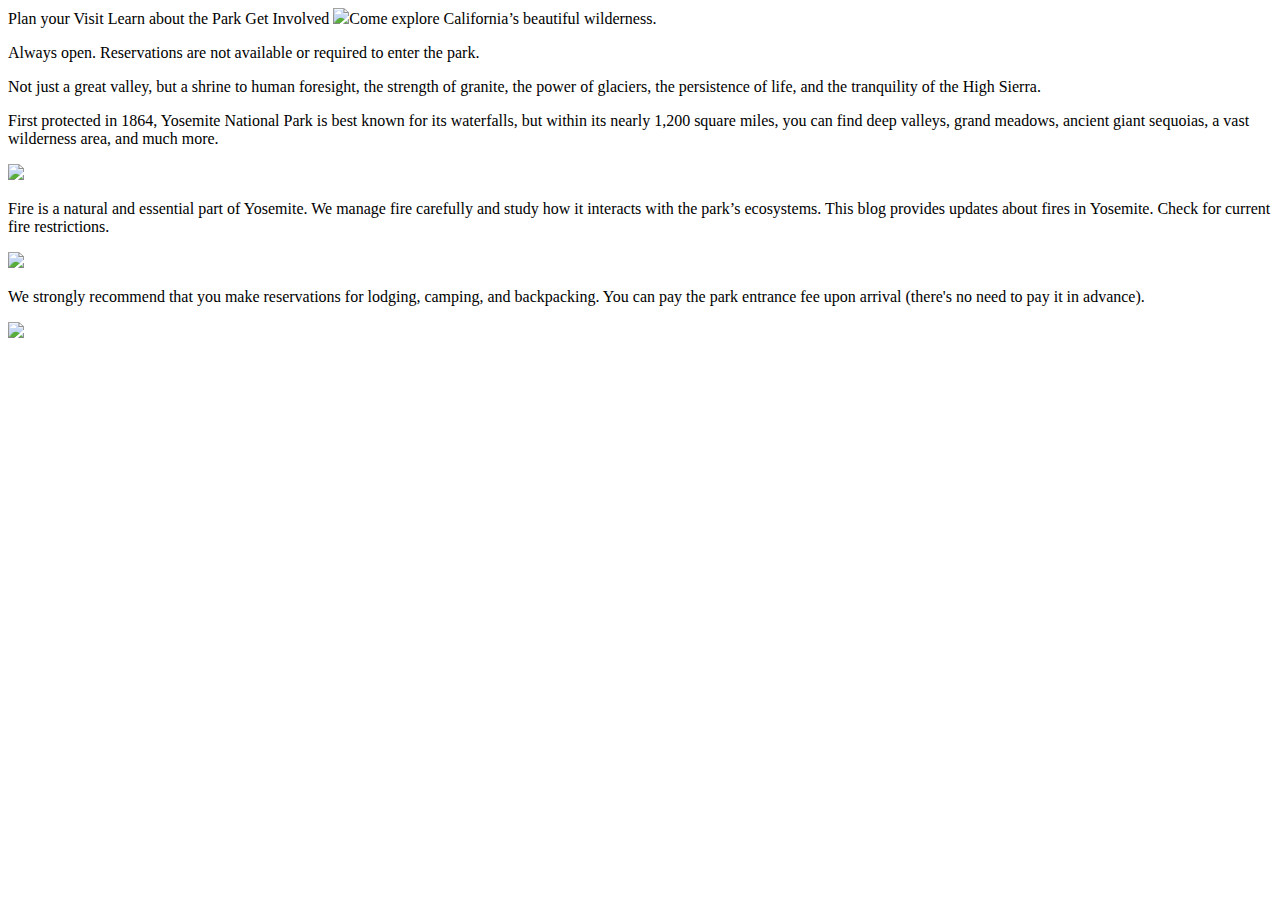
==== index.html @ 97bead6f "Added HTML to the index.html file." ====
<!-- Markup the content below with tags and attributes such that it can be styled in CSS-->
<!DOCTYPE html>
<html lang="en">
<head>
<!-- Link your CSS stylesheet -->
<link rel="stylesheet" type="text/css" href="index.css">   
</head>
<body>
  <header> 
    Plan your Visit
        Learn about the Park
        Get Involved
   
      <img src="assets/header_img.jpg"
      Yosemite Park Guide
      <p>Come explore California’s beautiful wilderness.</p>
      <p>Always open. Reservations are not available or required to enter the park.</p>
  </header>
    <section class="mainContent">
      <p>Not just a great valley, but a shrine to human foresight, the strength of granite, the power of glaciers, the persistence of life, and the tranquility of the High Sierra.</p>
      <p>First protected in 1864, Yosemite National Park is best known for its waterfalls, but within its nearly 1,200 square miles, you can find deep valleys, grand meadows, ancient giant sequoias, a vast wilderness area, and much more.</p>
    </section>    
      <section class="mainContent">
        <img src="https://image.flaticon.com/icons/svg/2979/2979348.svg">
        <p>Fire is a natural and essential part of Yosemite. We manage fire carefully and study how it interacts with the park’s ecosystems. This blog provides updates about fires in Yosemite. Check for current fire restrictions.</p>
      <img src="https://image.flaticon.com/icons/svg/820/820374.svg">
      <p>We strongly recommend that you make reservations for lodging, camping, and backpacking. You can pay the park entrance fee upon arrival (there's no need to pay it in advance).</p>
      </section>
         
      <footer>
        <img src="assets/footer_img.jpg"
        Plan your Visit
        Learn about the Park
        Get Involved
      </footer>
 </body>
</html>
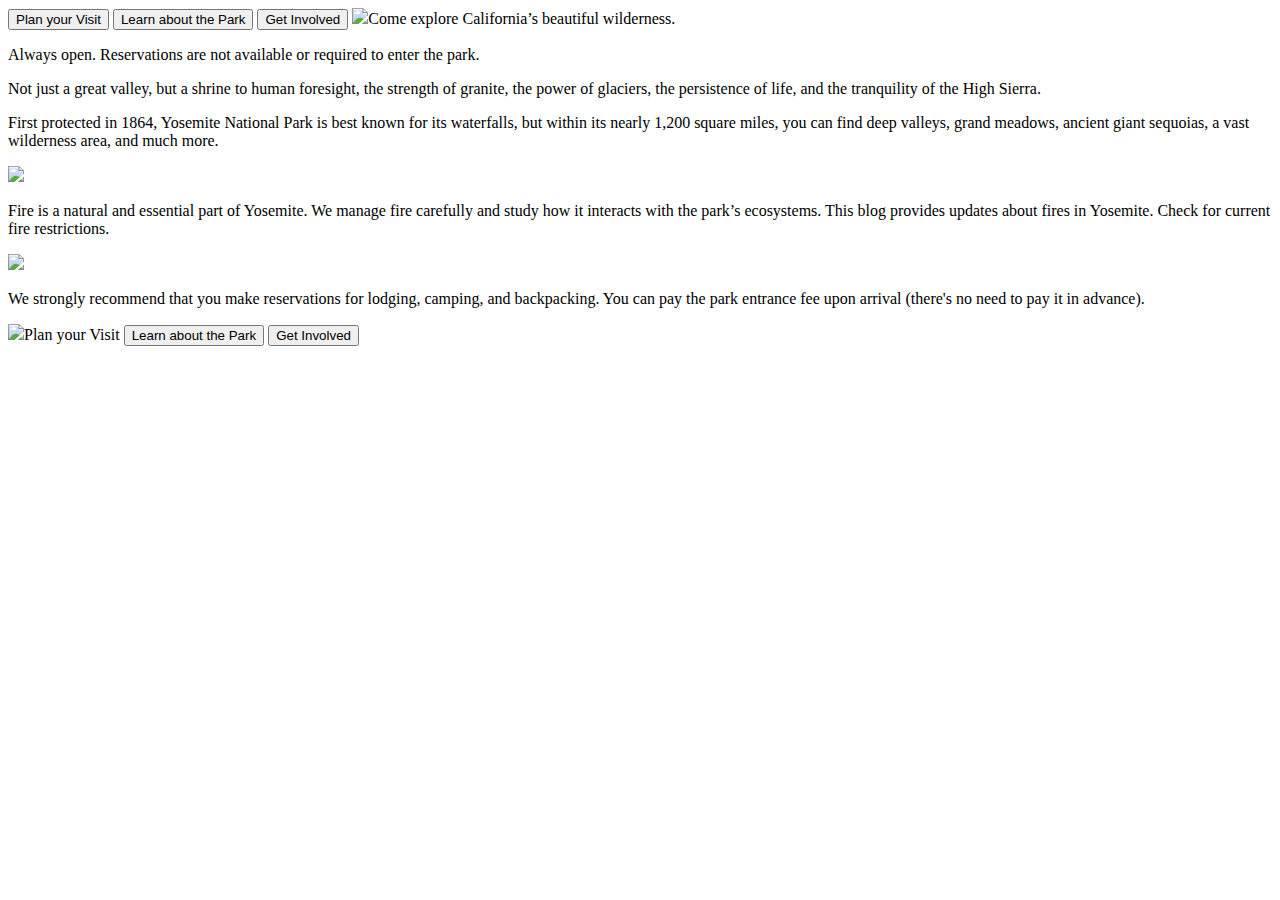
==== commit 3e1a87f6: "Added button tags in the html file." ====
--- a/index.html
+++ b/index.html
@@ -7,14 +7,15 @@
 </head>
 <body>
   <header> 
-    Plan your Visit
-        Learn about the Park
-        Get Involved
-   
+    <button class="button1">Plan your Visit</button>
+    <button class="button2">Learn about the Park</button>
+    <button class="button3">Get Involved</button> 
+      
       <img src="assets/header_img.jpg"
       Yosemite Park Guide
       <p>Come explore California’s beautiful wilderness.</p>
       <p>Always open. Reservations are not available or required to enter the park.</p>
+
   </header>
     <section class="mainContent">
       <p>Not just a great valley, but a shrine to human foresight, the strength of granite, the power of glaciers, the persistence of life, and the tranquility of the High Sierra.</p>
@@ -29,9 +30,9 @@
          
       <footer>
         <img src="assets/footer_img.jpg"
-        Plan your Visit
-        Learn about the Park
-        Get Involved
+    <button class="button1">Plan your Visit</button>
+    <button class="button2">Learn about the Park</button>
+    <button class="button3">Get Involved</button>
       </footer>
  </body>
 </html>
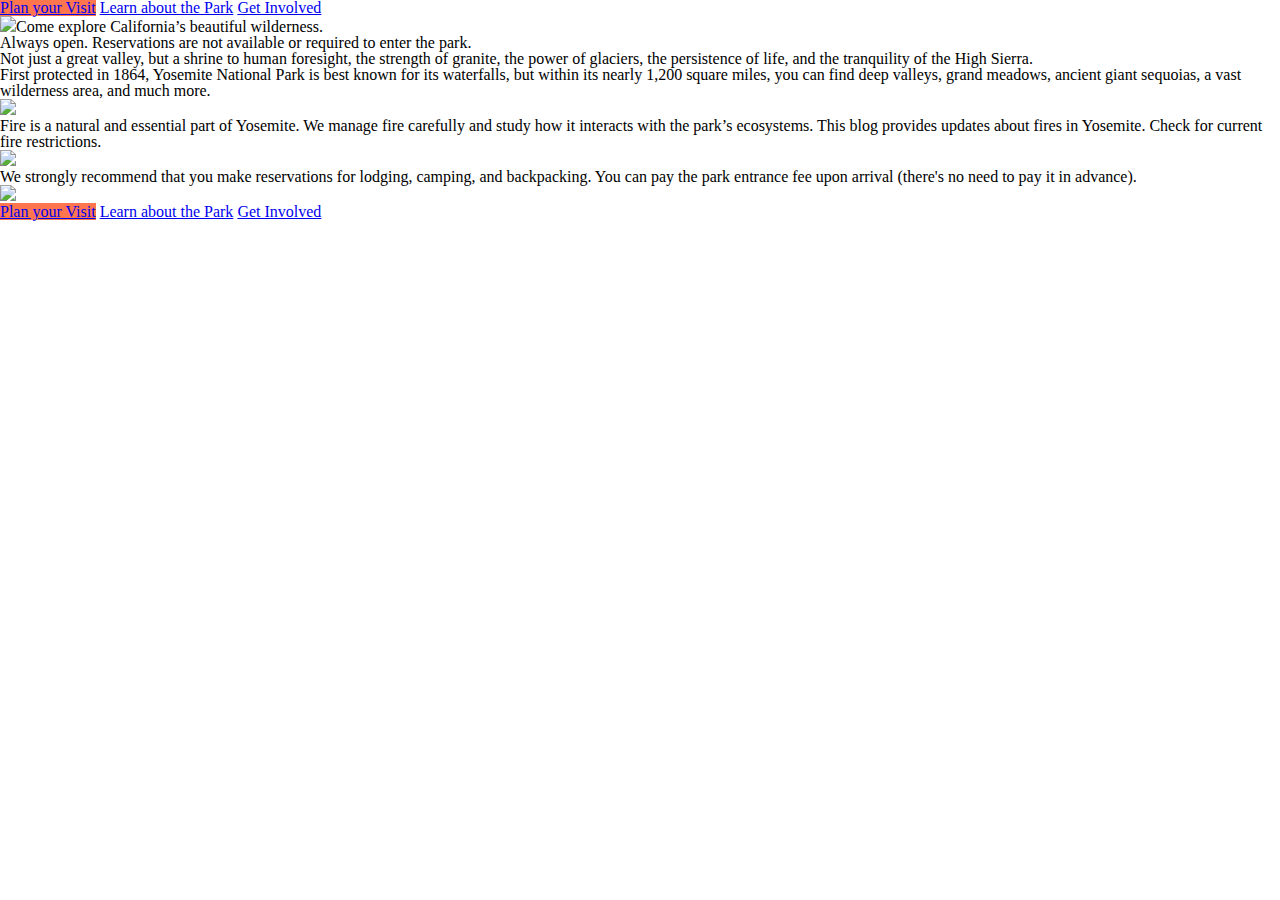
==== commit b8969622: "changed button tags to anchor tags." ====
--- a/index.html
+++ b/index.html
@@ -7,10 +7,12 @@
 </head>
 <body>
   <header> 
-    <button class="button1">Plan your Visit</button>
-    <button class="button2">Learn about the Park</button>
-    <button class="button3">Get Involved</button> 
-      
+    <nav>
+      <a href="#" class="button1">Plan your Visit</a>
+      <a href="#" class="button2">Learn about the Park</a>
+      <a href="#" class="button3">Get Involved</a>
+  </nav>
+     
       <img src="assets/header_img.jpg"
       Yosemite Park Guide
       <p>Come explore California’s beautiful wilderness.</p>
@@ -29,10 +31,13 @@
       </section>
          
       <footer>
-        <img src="assets/footer_img.jpg"
-    <button class="button1">Plan your Visit</button>
-    <button class="button2">Learn about the Park</button>
-    <button class="button3">Get Involved</button>
+        <img src="assets/footer_img.jpg">
+    <nav>
+      <a href="#" class="button1">Plan your Visit</a>
+      <a href="#" class="button2">Learn about the Park</a>
+      <a href="#" class="button3">Get Involved</a>
+  </nav>
+    
       </footer>
  </body>
 </html>
--- a/index.css
+++ b/index.css
@@ -0,0 +1,52 @@
+/* http://meyerweb.com/eric/tools/css/reset/ 
+   v2.0 | 20110126
+   License: none (public domain)
+*/
+
+html, body, div, span, applet, object, iframe,
+h1, h2, h3, h4, h5, h6, p, blockquote, pre,
+a, abbr, acronym, address, big, cite, code,
+del, dfn, em, img, ins, kbd, q, s, samp,
+small, strike, strong, sub, sup, tt, var,
+b, u, i, center,
+dl, dt, dd, ol, ul, li,
+fieldset, form, label, legend,
+table, caption, tbody, tfoot, thead, tr, th, td,
+article, aside, canvas, details, embed, 
+figure, figcaption, footer, header, hgroup, 
+menu, nav, output, ruby, section, summary,
+time, mark, audio, video {
+	margin: 0;
+	padding: 0;
+	border: 0;
+	font-size: 100%;
+	font: inherit;
+	vertical-align: baseline;
+}
+/* HTML5 display-role reset for older browsers */
+article, aside, details, figcaption, figure, 
+footer, header, hgroup, menu, nav, section {
+	display: block;
+}
+body {
+	line-height: 1;
+}
+ol, ul {
+	list-style: none;
+}
+blockquote, q {
+	quotes: none;
+}
+blockquote:before, blockquote:after,
+q:before, q:after {
+	content: '';
+	content: none;
+}
+table {
+	border-collapse: collapse;
+	border-spacing: 0;
+}
+
+.button1 {
+    background-color: #FF764E;
+}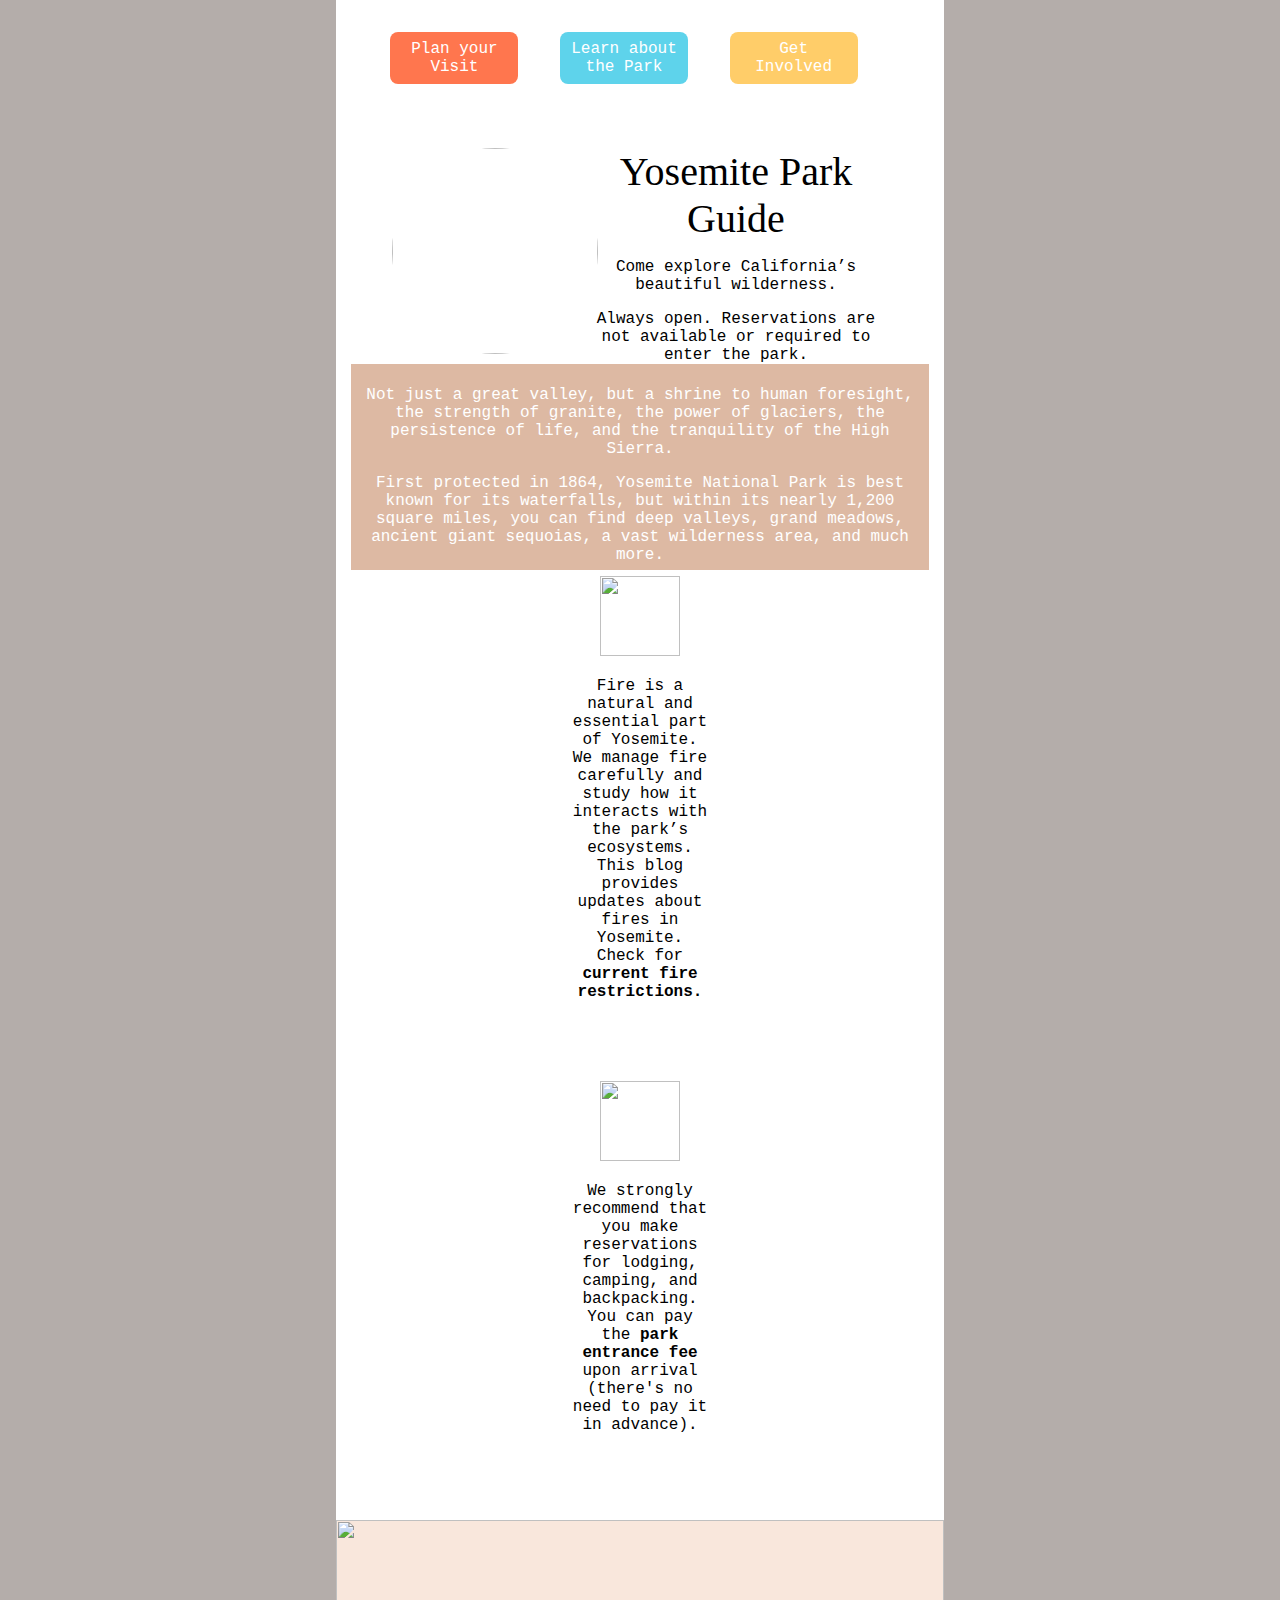
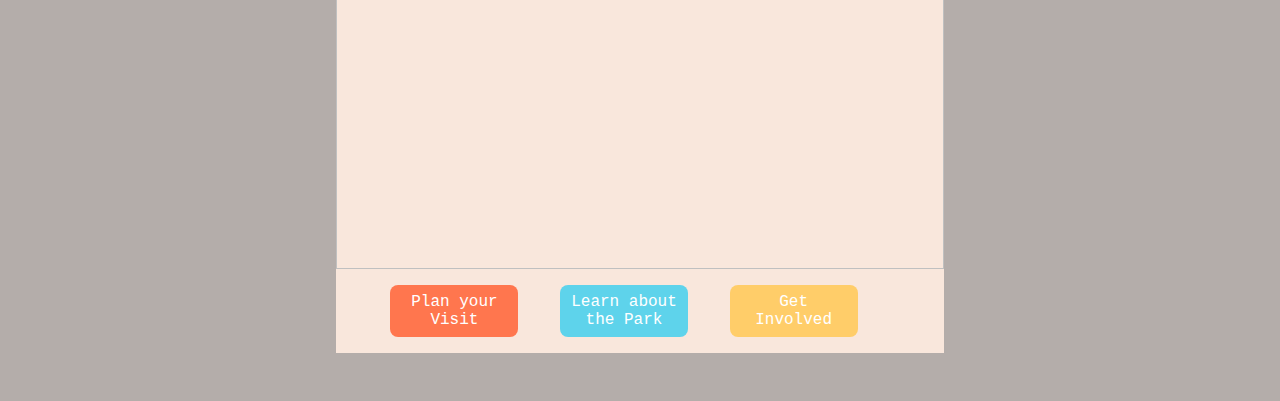
==== commit 77bed65f: "add CSS and finished streach goals" ====
--- a/index.html
+++ b/index.html
@@ -2,42 +2,56 @@
 <!DOCTYPE html>
 <html lang="en">
 <head>
+
+<link rel='icon' href='favicon.ico' type='image/x-icon'>
+
+  <!-- <link href="https://fonts.googleapis.com/css2?family=Chelsea+Market&family=Roboto+Mono&display=swap" rel="stylesheet"> -->
 <!-- Link your CSS stylesheet -->
 <link rel="stylesheet" type="text/css" href="index.css">   
 </head>
 <body>
-  <header> 
-    <nav>
-      <a href="#" class="button1">Plan your Visit</a>
-      <a href="#" class="button2">Learn about the Park</a>
-      <a href="#" class="button3">Get Involved</a>
-  </nav>
+  <div class="mainContent">  
+    <header>
+      <nav>
+      <a href="PlanYourVisit.html" class="button1">Plan your <br>Visit</a>
+      <a href="#" class="button2">Learn about <br>the Park</a>
+      <a href="#" class="button3">Get <br>Involved</a>
+     </nav>
+    </header>
+    
+    <div class="content_1_div">
+      <section class="content_1_img"> 
+       <img src="assets/header_img.jpg">
+      </section>
+
+      <section class="content_1_txt">
+       <h1>Yosemite Park Guide</h1>
+       <p>Come explore California’s beautiful wilderness.</p>
+       <p>Always open. Reservations are not available or required to enter the park.</p>       
+      </section>
+    </div>
      
-      <img src="assets/header_img.jpg"
-      Yosemite Park Guide
-      <p>Come explore California’s beautiful wilderness.</p>
-      <p>Always open. Reservations are not available or required to enter the park.</p>
-
-  </header>
-    <section class="mainContent">
+    <section class="infoBox_1">
       <p>Not just a great valley, but a shrine to human foresight, the strength of granite, the power of glaciers, the persistence of life, and the tranquility of the High Sierra.</p>
       <p>First protected in 1864, Yosemite National Park is best known for its waterfalls, but within its nearly 1,200 square miles, you can find deep valleys, grand meadows, ancient giant sequoias, a vast wilderness area, and much more.</p>
     </section>    
-      <section class="mainContent">
+    <section class="infoBox_2">
         <img src="https://image.flaticon.com/icons/svg/2979/2979348.svg">
-        <p>Fire is a natural and essential part of Yosemite. We manage fire carefully and study how it interacts with the park’s ecosystems. This blog provides updates about fires in Yosemite. Check for current fire restrictions.</p>
+        <p>Fire is a natural and essential part of Yosemite. We manage fire carefully and study how it interacts with the park’s ecosystems. This blog provides updates about fires in Yosemite. Check for <b>current fire restrictions.</b></p>
       <img src="https://image.flaticon.com/icons/svg/820/820374.svg">
-      <p>We strongly recommend that you make reservations for lodging, camping, and backpacking. You can pay the park entrance fee upon arrival (there's no need to pay it in advance).</p>
-      </section>
+      <p>We strongly recommend that you make reservations for lodging, camping, and backpacking. You can pay the <b>park entrance fee</b> upon arrival (there's no need to pay it in advance).</p>
+    </section>
          
       <footer>
         <img src="assets/footer_img.jpg">
     <nav>
-      <a href="#" class="button1">Plan your Visit</a>
-      <a href="#" class="button2">Learn about the Park</a>
-      <a href="#" class="button3">Get Involved</a>
-  </nav>
+      <a href="#" class="button1">Plan your <br>Visit</a>
+      <a href="#" class="button2">Learn about <br>the Park</a>
+      <a href="#" class="button3">Get <br>Involved</a>
+    </nav>
     
       </footer>
+  </div>
+
  </body>
 </html>
--- a/index.css
+++ b/index.css
@@ -1,52 +1,206 @@
-/* http://meyerweb.com/eric/tools/css/reset/ 
-   v2.0 | 20110126
-   License: none (public domain)
-*/
-
-html, body, div, span, applet, object, iframe,
-h1, h2, h3, h4, h5, h6, p, blockquote, pre,
-a, abbr, acronym, address, big, cite, code,
-del, dfn, em, img, ins, kbd, q, s, samp,
-small, strike, strong, sub, sup, tt, var,
-b, u, i, center,
-dl, dt, dd, ol, ul, li,
-fieldset, form, label, legend,
-table, caption, tbody, tfoot, thead, tr, th, td,
-article, aside, canvas, details, embed, 
-figure, figcaption, footer, header, hgroup, 
-menu, nav, output, ruby, section, summary,
-time, mark, audio, video {
-	margin: 0;
-	padding: 0;
-	border: 0;
-	font-size: 100%;
-	font: inherit;
-	vertical-align: baseline;
-}
-/* HTML5 display-role reset for older browsers */
-article, aside, details, figcaption, figure, 
+/* reset css */
+html, body, div, span, applet, object, iframe,  
+h1, h2, h3, h4, h5, h6, p, blockquote, pre,  
+a, abbr, acronym, address, big, cite, code,  
+del, dfn, em, img, ins, kbd, q, s, samp,  
+small, strike, strong, sub, sup, tt, var,  
+b, u, i, center,  
+dl, dt, dd, ol, ul, li,  
+fieldset, form, label, legend,  
+table, caption, tbody, tfoot, thead, tr, th, td,  
+article, aside, canvas, details, embed,  
+figure, figcaption, footer, header, hgroup,  
+menu, nav, output, ruby, section, summary,  
+time, mark, audio, video {  
+margin: 0;  
+padding: 0;  
+border: 0;  
+font-size: 100%;  
+font: inherit;  
+vertical-align: baseline;  
+}
+/* HTML5 display-role reset */
+article, aside, details, figcaption, figure,
 footer, header, hgroup, menu, nav, section {
-	display: block;
-}
+    display: block;
+}
+/* every element is a border-box */
+* {
+    box-sizing: border-box;
+    font-size: 62.5%;
+}
+
+b {
+    font-weight: bold;
+}
+
+/* My code starts here */
+
 body {
-	line-height: 1;
-}
-ol, ul {
-	list-style: none;
-}
-blockquote, q {
-	quotes: none;
-}
-blockquote:before, blockquote:after,
-q:before, q:after {
-	content: '';
-	content: none;
-}
-table {
-	border-collapse: collapse;
-	border-spacing: 0;
+    font-family: 'Roboto Mono', monospace;
+    background-color: #b4adaa;
+    text-align: center;
+    width: 60%;
+    margin: 0 auto;
+    padding: 5rem;
+    padding-top: 0px;
+    padding-bottom: 0px;
+}
+
+header {
+    padding: 2rem;
+    width: 100%;
+}
+
+.mainContent {
+    background-color: white;
+}
+
+nav {
+    width: 100%;
+}
+
+.button1, .button2, .button3 {
+    margin-right: 2rem;
+    width: 8rem;
+    padding: .5rem;
+    border-radius: .5rem;
+    display: inline-block;
+    text-decoration: none;
+    color:white;
 }
 
 .button1 {
     background-color: #FF764E;
+}
+
+.button1:hover {
+    background-color: #963012;
+    color: #FF764E;
+    animation-name: spin;
+    animation-duration: 5000ms;
+    animation-iteration-count: infinite;
+    animation-timing-function: linear;
+}
+
+@keyframes spin {
+    from {
+        transform: rotate(0deg);
+    }
+    to {
+        transform: rotate(360deg);
+    }
+}
+
+.button2 {
+    background-color: #5ED3EB;
+}
+
+.button2:hover {
+    background-color: #107c92;
+    color: #5ED3EB;
+    animation-name: spin;
+    animation-duration: 5000ms;
+    animation-iteration-count: infinite;
+    animation-timing-function: linear;
+}
+
+@keyframes spin {
+    from {
+        transform: rotate(0deg);
+    }
+    to {
+        transform: rotate(360deg);
+    }
+}
+
+.button3 {
+    background-color: #FFCD69;
+}
+
+.button3:hover {
+    background-color: #836a37;
+    color: #FFCD69;
+    animation-name: spin;
+    animation-duration: 5000ms;
+    animation-iteration-count: infinite;
+    animation-timing-function: linear;
+}
+
+@keyframes spin {
+    from {
+        transform: rotate(0deg);
+    }
+    to {
+        transform: rotate(360deg);
+    }
+}
+
+.content_1_div {
+    margin-top: 2rem;
+}
+
+.content_1_img img {
+    border-radius: 50%;
+    display: inline-block;
+    width: 12.9rem;
+    height: 12.9rem;
+}
+
+.content_1_img{
+    display: inline-block;
+    width: 30%;
+    vertical-align: top;
+    display: inline-block;
+}
+
+.content_1_txt {
+    display: inline-block;
+    width: 50%;
+}
+
+p {
+    margin-top: 1rem;
+}
+
+h1 {
+    font-family: 'Chelsea Market', cursive;
+    vertical-align: top;
+    font-size: 2.5rem;
+}
+
+.infoBox_1 {
+    width: 95%;
+    margin: 0 auto;
+    padding: 1%;
+    background-color: #DDB9A3;
+    color: white;
+}
+
+.infoBox_2 {
+    width: 25%;
+    margin: 0 auto;
+    padding: 1%;
+}
+
+.infoBox_2 img {
+    width: 5rem;
+    height: 5rem;
+}
+
+.infoBox_2 p {
+    margin-bottom: 5rem;
+}
+
+footer img {
+    margin-bottom: 1rem;
+    width: 100%;
+    height: 21.8rem;
+    object-fit: cover;
+    object-position: top;
+}
+
+footer { 
+    padding-bottom: 1rem;
+    background-color: #F9E7DC;
 }